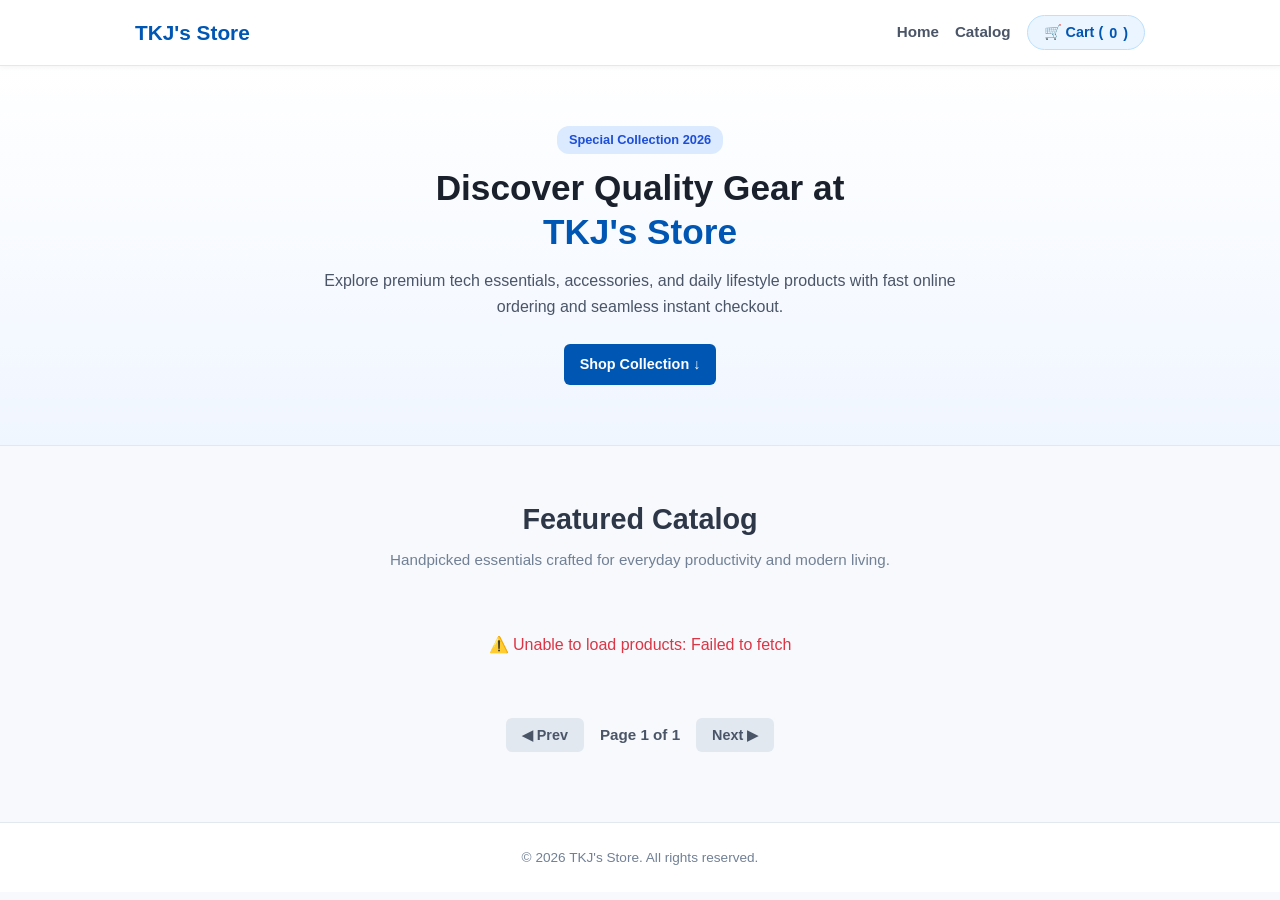
==== index.html @ 3fc10f2a "docs: minor change  README" ====
<!DOCTYPE html>
<html lang="en">
<head>
  <meta charset="UTF-8" />
  <meta name="viewport" content="width=device-width, initial-scale=1.0" />
  <title>TKJ's Store</title>
  <link rel="stylesheet" href="style.css" />
</head>
<body>

  <header class="navbar">
    <div class="container navbar-container">
      <div class="logo">
        <h2>TKJ's Store</h2>
      </div>
      <button id="hamburger-btn" class="hamburger-btn" aria-label="Toggle Navigation">
        <span></span>
        <span></span>
        <span></span>
      </button>
      <nav id="nav-menu" class="nav-menu">
        <a href="#landing" class="nav-link">Home</a>
        <a href="#katalog" class="nav-link">Catalog</a>
        <button id="btn-open-cart" class="btn-cart">
          🛒 Cart (<span id="cart-counter">0</span>)
        </button>
      </nav>
    </div>
  </header>

  <section id="landing" class="hero-section">
    <div class="container hero-container">
      <div class="hero-text">
        <span class="hero-badge">Special Collection 2026</span>
        <h1>Discover Quality Gear at <br><span class="text-primary">TKJ's Store</span></h1>
        <p>
          Explore premium tech essentials, accessories, and daily lifestyle products 
          with fast online ordering and seamless instant checkout.
        </p>
        <a href="#katalog" class="btn btn-primary">Shop Collection ↓</a>
      </div>
    </div>
  </section>

  <section id="katalog" class="catalog-section">
    <div class="container">
      <div class="section-header">
        <h2>Featured Catalog</h2>
        <p>Handpicked essentials crafted for everyday productivity and modern living.</p>
      </div>

      <div id="product-grid" class="product-grid">
        <div class="loading-state">Loading products from catalog...</div>
      </div>

      <div class="pagination-wrapper">
        <button id="btn-prev-page" class="btn btn-secondary btn-page">
          ◀ Prev
        </button>
        <span id="page-info" class="page-info">
          Page 1 of 1
        </span>
        <button id="btn-next-page" class="btn btn-secondary btn-page">
          Next ▶
        </button>
      </div>
    </div>
  </section>

  <div id="cart-modal" class="modal-backdrop hidden">
    <div class="modal-box">
      <div class="modal-header">
        <h3>🛒 Shopping Cart</h3>
        <button id="btn-close-cart" class="btn-close" title="Close">✕</button>
      </div>

      <div class="modal-body">
        <div id="cart-items-list" class="cart-items-list"></div>

        <div class="cart-total-box">
          <span>Total Amount:</span>
          <strong id="cart-grand-total" class="total-price">Rp 0</strong>
        </div>

        <div class="checkout-form-container">
          <h4>Checkout Details:</h4>
          <form id="checkout-form">
            <div class="form-group">
              <label for="buyer-name">Customer Name:</label>
              <input 
                type="text" 
                id="buyer-name" 
                placeholder="Enter your full name..." 
                autocomplete="off"
              />
            </div>
            <button type="submit" id="btn-submit-order" class="btn btn-primary btn-block">
              Proceed to Order ➔
            </button>
          </form>
        </div>
      </div>

      <div class="modal-footer">
        <button id="btn-continue-shopping" class="btn btn-secondary">
          Continue Shopping
        </button>
      </div>
    </div>
  </div>

  <div id="invoice-modal" class="modal-backdrop hidden">
    <div class="modal-box invoice-box">
      <div class="modal-header">
        <h3>🧾 Order Invoice</h3>
        <button id="btn-close-invoice" class="btn-close" title="Close">✕</button>
      </div>

      <div class="modal-body">
        <div class="status-banner">
          <span>Order Status:</span>
          <span id="invoice-status" class="badge badge-pending">PENDING</span>
        </div>

        <div class="invoice-details">
          <div class="detail-row">
            <span>Order ID:</span>
            <strong id="invoice-order-number">-</strong>
          </div>
          <div class="detail-row">
            <span>Customer:</span>
            <strong id="invoice-buyer-name">-</strong>
          </div>
          <div class="detail-row">
            <span>Payment Method:</span>
            <strong>BCA Virtual Account</strong>
          </div>
          <div class="detail-row va-highlight">
            <span>VA Number:</span>
            <div class="va-wrapper">
              <strong id="invoice-va-number" class="va-code">-</strong>
              <button id="btn-copy-va" class="btn-copy" type="button">Copy</button>
            </div>
          </div>
          <div class="detail-row">
            <span>Total Due:</span>
            <strong id="invoice-total-amount" class="text-primary">-</strong>
          </div>
        </div>

        <div id="payment-instructions" class="payment-instructions">
          <p class="inst-title">Virtual Account Payment Steps:</p>
          <ol>
            <li>Open your Mobile Banking or ATM.</li>
            <li>Select <strong>Transfer ➔ Virtual Account</strong>.</li>
            <li>Input the Virtual Account number above and confirm the transaction.</li>
          </ol>
        </div>

        <div id="sandbox-action-box" class="sandbox-box">
          <button id="btn-pay-sandbox" class="btn btn-success btn-block">
            Pay Now
          </button>
        </div>

        <div id="payment-success-box" class="success-box hidden">
          <h4>Payment Confirmed</h4>
          <p>Your payment has been received and your order is now being processed.</p>
        </div>
      </div>

      <div class="modal-footer">
        <button id="btn-finish-invoice" class="btn btn-secondary">
          Close & Back to Store
        </button>
      </div>
    </div>
  </div>

  <footer class="footer">
    <div class="container">
      <p>© 2026 TKJ's Store. All rights reserved.</p>
    </div>
  </footer>

  <script src="app.js"></script>
</body>
</html>
---- style.css ----
* {
  margin: 0;
  padding: 0;
  box-sizing: border-box;
}

body {
  font-family: Arial, Helvetica, sans-serif;
  background-color: #f7f9fc;
  color: #333333;
  line-height: 1.6;
}

.container {
  max-width: 1050px;
  margin: 0 auto;
  padding: 0 20px;
}

.navbar {
  background-color: #ffffff;
  border-bottom: 1px solid #e2e8f0;
  position: sticky;
  top: 0;
  z-index: 100;
  box-shadow: 0 2px 5px rgba(0, 0, 0, 0.04);
}

.navbar-container {
  display: flex;
  justify-content: space-between;
  align-items: center;
  height: 65px;
}

.logo h2 {
  font-size: 1.3rem;
  color: #0056b3;
}

.nav-menu {
  display: flex;
  align-items: center;
  gap: 16px;
}

.nav-link {
  text-decoration: none;
  color: #4a5568;
  font-weight: bold;
  font-size: 0.95rem;
}

.nav-link:hover {
  color: #0056b3;
}

.btn-cart {
  background-color: #ebf5ff;
  border: 1px solid #bce0fd;
  color: #0056b3;
  padding: 8px 16px;
  border-radius: 20px;
  font-size: 0.9rem;
  font-weight: bold;
  cursor: pointer;
  display: flex;
  align-items: center;
  gap: 6px;
  transition: background-color 0.2s;
}

.btn-cart:hover {
  background-color: #d8edfe;
}

.hero-section {
  padding: 60px 0;
  background: linear-gradient(180deg, #ffffff 0%, #f0f6ff 100%);
  border-bottom: 1px solid #e2e8f0;
}

.hero-container {
  display: flex;
  justify-content: center;
  align-items: center;
}

.hero-text {
  max-width: 650px;
  text-align: center;
}

.hero-badge {
  display: inline-block;
  background-color: #dbeafe;
  color: #1d4ed8;
  font-size: 0.8rem;
  font-weight: bold;
  padding: 4px 12px;
  border-radius: 12px;
  margin-bottom: 12px;
}

.hero-text h1 {
  font-size: 2.2rem;
  line-height: 1.25;
  color: #1a202c;
  margin-bottom: 14px;
}

.text-primary {
  color: #0056b3;
}

.hero-text p {
  font-size: 1rem;
  color: #4a5568;
  margin-bottom: 24px;
}

.catalog-section {
  padding: 50px 0 70px;
}

.section-header {
  text-align: center;
  margin-bottom: 30px;
}

.section-header h2 {
  font-size: 1.8rem;
  color: #2d3748;
  margin-bottom: 6px;
}

.section-header p {
  color: #718096;
  font-size: 0.95rem;
}

.product-grid {
  display: grid;
  grid-template-columns: repeat(auto-fill, minmax(230px, 1fr));
  gap: 20px;
  margin-bottom: 30px;
}

.product-card {
  background-color: #ffffff;
  border: 1px solid #e2e8f0;
  border-radius: 8px;
  overflow: hidden;
  box-shadow: 0 2px 6px rgba(0, 0, 0, 0.04);
  display: flex;
  flex-direction: column;
  transition: transform 0.2s, box-shadow 0.2s;
}

.product-card:hover {
  transform: translateY(-3px);
  box-shadow: 0 6px 14px rgba(0, 0, 0, 0.08);
}

.product-img-box {
  width: 100%;
  height: 160px;
  background-color: #edf2f7;
  overflow: hidden;
}

.product-img-box img {
  width: 100%;
  height: 100%;
  object-fit: cover;
}

.product-details {
  padding: 16px;
  display: flex;
  flex-direction: column;
  flex-grow: 1;
}

.product-title {
  font-size: 1rem;
  color: #2d3748;
  margin-bottom: 8px;
  line-height: 1.3;
}

.product-desc {
  font-size: 0.82rem;
  color: #718096;
  margin-bottom: 12px;
  display: -webkit-box;
  -webkit-line-clamp: 2;
  -webkit-box-orient: vertical;
  overflow: hidden;
  flex-grow: 1;
}

.product-price {
  font-size: 1.1rem;
  font-weight: bold;
  color: #0056b3;
  margin-bottom: 12px;
}

.pagination-wrapper {
  display: flex;
  justify-content: center;
  align-items: center;
  gap: 16px;
  margin-top: 20px;
}

.btn-page {
  padding: 8px 16px;
  font-size: 0.9rem;
}

.page-info {
  font-size: 0.95rem;
  font-weight: bold;
  color: #4a5568;
}

.btn {
  display: inline-block;
  padding: 9px 16px;
  border-radius: 6px;
  font-size: 0.9rem;
  font-weight: bold;
  text-decoration: none;
  cursor: pointer;
  border: none;
  text-align: center;
  transition: all 0.2s;
}

.btn-primary {
  background-color: #0056b3;
  color: #ffffff;
}

.btn-primary:hover {
  background-color: #004494;
}

.btn-secondary {
  background-color: #e2e8f0;
  color: #4a5568;
}

.btn-secondary:hover:not(:disabled) {
  background-color: #cbd5e1;
}

.btn-secondary:disabled {
  opacity: 0.5;
  cursor: not-allowed;
}

.btn-success {
  background-color: #16a34a;
  color: #ffffff;
}

.btn-success:hover {
  background-color: #15803d;
}

.btn-block {
  width: 100%;
}

.modal-backdrop {
  position: fixed;
  top: 0;
  left: 0;
  width: 100%;
  height: 100%;
  background-color: rgba(0, 0, 0, 0.55);
  display: flex;
  align-items: center;
  justify-content: center;
  z-index: 1000;
  padding: 16px;
}

.modal-backdrop.hidden {
  display: none !important;
}

.modal-box {
  background-color: #ffffff;
  width: 100%;
  max-width: 520px;
  border-radius: 8px;
  box-shadow: 0 10px 25px rgba(0, 0, 0, 0.25);
  display: flex;
  flex-direction: column;
  max-height: 90vh;
  animation: modalIn 0.2s ease-out;
}

@keyframes modalIn {
  from { transform: scale(0.95); opacity: 0; }
  to { transform: scale(1); opacity: 1; }
}

.modal-header {
  padding: 16px 20px;
  border-bottom: 1px solid #e2e8f0;
  display: flex;
  justify-content: space-between;
  align-items: center;
}

.modal-header h3 {
  font-size: 1.15rem;
  color: #1a202c;
}

.btn-close {
  background: transparent;
  border: none;
  font-size: 1.25rem;
  cursor: pointer;
  color: #718096;
}

.btn-close:hover {
  color: #1a202c;
}

.modal-body {
  padding: 20px;
  overflow-y: auto;
}

.modal-footer {
  padding: 14px 20px;
  border-top: 1px solid #e2e8f0;
  display: flex;
  justify-content: flex-end;
}

.cart-items-list {
  display: flex;
  flex-direction: column;
  gap: 12px;
  margin-bottom: 16px;
  max-height: 220px;
  overflow-y: auto;
}

.cart-item-row {
  display: flex;
  align-items: center;
  gap: 12px;
  padding-bottom: 10px;
  border-bottom: 1px solid #edf2f7;
}

.cart-item-thumb {
  width: 48px;
  height: 48px;
  object-fit: cover;
  border-radius: 4px;
  background-color: #edf2f7;
}

.cart-item-info {
  flex-grow: 1;
}

.cart-item-name {
  font-size: 0.9rem;
  font-weight: bold;
  color: #2d3748;
}

.cart-item-price {
  font-size: 0.85rem;
  color: #0056b3;
}

.cart-item-qty {
  display: flex;
  align-items: center;
  gap: 6px;
}

.btn-qty {
  width: 24px;
  height: 24px;
  border: 1px solid #cbd5e1;
  background-color: #ffffff;
  border-radius: 3px;
  cursor: pointer;
  font-weight: bold;
}

.btn-delete-item {
  background: none;
  border: none;
  color: #e53e3e;
  font-size: 0.8rem;
  cursor: pointer;
  margin-left: 6px;
}

.btn-delete-item:hover {
  text-decoration: underline;
}

.cart-total-box {
  display: flex;
  justify-content: space-between;
  align-items: center;
  padding: 12px;
  background-color: #f8fafc;
  border: 1px solid #e2e8f0;
  border-radius: 6px;
  margin-bottom: 16px;
}

.total-price {
  font-size: 1.15rem;
  color: #0056b3;
}

.checkout-form-container {
  border-top: 1px solid #e2e8f0;
  padding-top: 16px;
}

.checkout-form-container h4 {
  font-size: 0.95rem;
  margin-bottom: 10px;
  color: #2d3748;
}

.form-group {
  margin-bottom: 12px;
}

.form-group label {
  display: block;
  font-size: 0.85rem;
  font-weight: bold;
  margin-bottom: 4px;
  color: #4a5568;
}

.form-group input {
  width: 100%;
  padding: 8px 12px;
  border: 1px solid #cbd5e1;
  border-radius: 4px;
  font-size: 0.9rem;
}

.form-group input:focus {
  outline: none;
  border-color: #0056b3;
}

.status-banner {
  display: flex;
  justify-content: space-between;
  align-items: center;
  padding: 10px 14px;
  background-color: #fef3c7;
  border: 1px solid #fde68a;
  border-radius: 6px;
  margin-bottom: 16px;
  font-size: 0.9rem;
}

.badge {
  padding: 3px 10px;
  border-radius: 12px;
  font-size: 0.8rem;
  font-weight: bold;
}

.badge-pending {
  background-color: #d97706;
  color: #ffffff;
}

.badge-paid {
  background-color: #16a34a;
  color: #ffffff;
}

.invoice-details {
  background-color: #f8fafc;
  border: 1px solid #e2e8f0;
  border-radius: 6px;
  padding: 14px;
  margin-bottom: 14px;
}

.detail-row {
  display: flex;
  justify-content: space-between;
  align-items: center;
  margin-bottom: 8px;
  font-size: 0.88rem;
}

.detail-row:last-child {
  margin-bottom: 0;
  border-top: 1px dashed #cbd5e1;
  padding-top: 8px;
}

.va-highlight {
  background-color: #eff6ff;
  padding: 6px 8px;
  border-radius: 4px;
}

.va-wrapper {
  display: flex;
  align-items: center;
  gap: 8px;
}

.va-code {
  color: #0056b3;
  letter-spacing: 1px;
}

.btn-copy {
  background-color: #ffffff;
  border: 1px solid #bce0fd;
  color: #0056b3;
  padding: 2px 8px;
  border-radius: 4px;
  font-size: 0.75rem;
  font-weight: bold;
  cursor: pointer;
}

.btn-copy:hover {
  background-color: #e8f4fd;
}

.payment-instructions {
  background-color: #f8fafc;
  border: 1px solid #e2e8f0;
  border-radius: 6px;
  padding: 12px 14px;
  font-size: 0.82rem;
  color: #4a5568;
  margin-bottom: 14px;
}

.payment-instructions .inst-title {
  font-weight: bold;
  margin-bottom: 4px;
  color: #2d3748;
}

.payment-instructions ol {
  padding-left: 18px;
  margin: 0;
}

.payment-instructions li {
  margin-bottom: 2px;
}

.sandbox-box {
  margin-bottom: 12px;
}

.success-box {
  background-color: #ecfdf5;
  border: 1px solid #a7f3d0;
  padding: 16px;
  border-radius: 6px;
  text-align: center;
}

.success-icon {
  font-size: 2rem;
  margin-bottom: 4px;
}

.success-box h4 {
  color: #15803d;
  margin-bottom: 4px;
}

.success-box p {
  font-size: 0.85rem;
  color: #4a5568;
}

.footer {
  text-align: center;
  padding: 24px 0;
  background-color: #ffffff;
  border-top: 1px solid #e2e8f0;
  color: #718096;
  font-size: 0.85rem;
}

.loading-state, .empty-state {
  text-align: center;
  padding: 30px;
  color: #718096;
  grid-column: 1 / -1;
}

.hidden {
  display: none !important;
}

.hamburger-btn {
  display: none;
  flex-direction: column;
  justify-content: space-between;
  width: 26px;
  height: 19px;
  background: transparent;
  border: none;
  cursor: pointer;
  padding: 0;
}

.hamburger-btn span {
  width: 100%;
  height: 3px;
  background-color: #1a202c;
  border-radius: 2px;
  transition: all 0.3s ease;
}

.hamburger-btn.active span:nth-child(1) {
  transform: translateY(8px) rotate(45deg);
}

.hamburger-btn.active span:nth-child(2) {
  opacity: 0;
}

.hamburger-btn.active span:nth-child(3) {
  transform: translateY(-8px) rotate(-45deg);
}

@media (max-width: 768px) {
  .hero-container {
    flex-direction: column;
    text-align: center;
  }

  .hamburger-btn {
    display: flex;
  }

  .nav-menu {
    display: none;
    position: absolute;
    top: 65px;
    left: 0;
    width: 100%;
    background-color: #ffffff;
    border-bottom: 1px solid #e2e8f0;
    box-shadow: 0 4px 12px rgba(0, 0, 0, 0.08);
    flex-direction: column;
    align-items: flex-start;
    padding: 16px 20px;
    gap: 12px;
  }

  .nav-menu.active {
    display: flex;
  }

  .nav-menu .nav-link {
    width: 100%;
    padding: 8px 0;
    border-bottom: 1px solid #f1f5f9;
  }

  .nav-menu .btn-cart {
    width: 100%;
    justify-content: center;
    margin-top: 6px;
  }
}
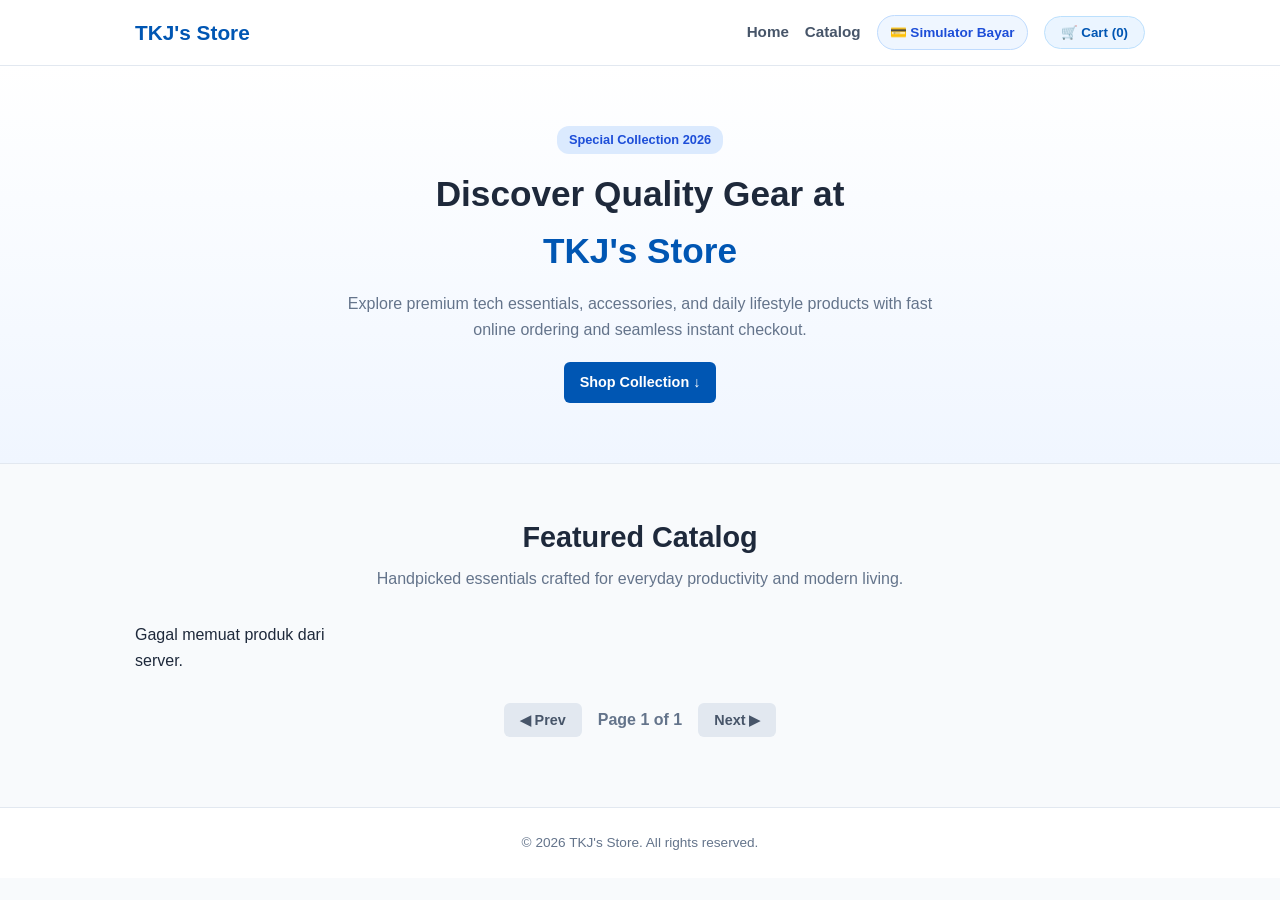
==== commit 6e69ae3a: "sync readme with fe code" ====
--- a/index.html
+++ b/index.html
@@ -4,6 +4,9 @@
   <meta charset="UTF-8" />
   <meta name="viewport" content="width=device-width, initial-scale=1.0" />
   <title>TKJ's Store</title>
+  <link rel="preconnect" href="https://fonts.googleapis.com">
+  <link rel="preconnect" href="https://fonts.gstatic.com" crossorigin>
+  <link href="https://fonts.googleapis.com/css2?family=Plus+Jakarta+Sans:wght@400;500;600;700;800&family=JetBrains+Mono:wght@600;700&display=swap" rel="stylesheet">
   <link rel="stylesheet" href="style.css" />
 </head>
 <body>
@@ -21,6 +24,7 @@
       <nav id="nav-menu" class="nav-menu">
         <a href="#landing" class="nav-link">Home</a>
         <a href="#katalog" class="nav-link">Catalog</a>
+        <a href="sandbox.html" target="_blank" class="nav-link nav-sandbox-link">💳 Simulator Bayar</a>
         <button id="btn-open-cart" class="btn-cart">
           🛒 Cart (<span id="cart-counter">0</span>)
         </button>
@@ -149,23 +153,29 @@
         </div>
 
         <div id="payment-instructions" class="payment-instructions">
-          <p class="inst-title">Virtual Account Payment Steps:</p>
+          <p class="inst-title">Petunjuk Pembayaran BCA Virtual Account:</p>
           <ol>
-            <li>Open your Mobile Banking or ATM.</li>
-            <li>Select <strong>Transfer ➔ Virtual Account</strong>.</li>
-            <li>Input the Virtual Account number above and confirm the transaction.</li>
+            <li>Salin <strong>Nomor Virtual Account</strong> di atas.</li>
+            <li>Buka <strong>Simulator Pembayaran (m-Banking BCA)</strong> di tab terpisah.</li>
+            <li>Periksa detail tagihan Anda dan klik <strong>Bayar Sekarang</strong>.</li>
+            <li>Kembali ke halaman ini, lalu klik <strong>Cek Status Pembayaran</strong>.</li>
           </ol>
         </div>
 
-        <div id="sandbox-action-box" class="sandbox-box">
-          <button id="btn-pay-sandbox" class="btn btn-success btn-block">
-            Pay Now
+        <div id="sandbox-action-box" class="simulator-action-box">
+          <a id="btn-open-simulator" href="sandbox.html" target="_blank" class="btn btn-simulator btn-block">
+            🏦 Buka Simulator Pembayaran (BCA) ↗
+          </a>
+          <button id="btn-check-payment" type="button" class="btn btn-secondary btn-block" style="margin-top: 8px;">
+            🔄 Cek Status Pembayaran
           </button>
         </div>
 
         <div id="payment-success-box" class="success-box hidden">
-          <h4>Payment Confirmed</h4>
-          <p>Your payment has been received and your order is now being processed.</p>
+          <div class="success-icon">🎉</div>
+          <h4>Pembayaran Lunas & Dikonfirmasi!</h4>
+          <p>Terima kasih! Pembayaran Virtual Account Anda telah terverifikasi oleh server. Pesanan kini sedang diproses.</p>
+          <div id="payment-confirmed-time" class="confirmed-time"></div>
         </div>
       </div>
 
--- a/style.css
+++ b/style.css
@@ -6,8 +6,8 @@
 
 body {
   font-family: Arial, Helvetica, sans-serif;
-  background-color: #f7f9fc;
-  color: #333333;
+  background-color: #f8fafc;
+  color: #1e293b;
   line-height: 1.6;
 }
 
@@ -15,6 +15,50 @@
   max-width: 1050px;
   margin: 0 auto;
   padding: 0 20px;
+}
+
+.hidden {
+  display: none !important;
+}
+
+.btn {
+  display: inline-block;
+  padding: 9px 16px;
+  border-radius: 6px;
+  font-size: 0.9rem;
+  font-weight: bold;
+  text-decoration: none;
+  cursor: pointer;
+  border: none;
+  text-align: center;
+}
+
+.btn-primary {
+  background-color: #0056b3;
+  color: #ffffff;
+}
+
+.btn-primary:hover {
+  background-color: #004494;
+}
+
+.btn-secondary {
+  background-color: #e2e8f0;
+  color: #475569;
+}
+
+.btn-simulator {
+  background: #003893;
+  color: #ffffff;
+}
+
+.btn-block {
+  width: 100%;
+}
+
+.btn-disabled, .btn:disabled {
+  opacity: 0.5;
+  cursor: not-allowed;
 }
 
 .navbar {
@@ -23,7 +67,6 @@
   position: sticky;
   top: 0;
   z-index: 100;
-  box-shadow: 0 2px 5px rgba(0, 0, 0, 0.04);
 }
 
 .navbar-container {
@@ -46,13 +89,18 @@
 
 .nav-link {
   text-decoration: none;
-  color: #4a5568;
+  color: #475569;
   font-weight: bold;
   font-size: 0.95rem;
 }
 
-.nav-link:hover {
-  color: #0056b3;
+.nav-sandbox-link {
+  background: #eff6ff;
+  color: #1d4ed8;
+  padding: 6px 12px;
+  border-radius: 20px;
+  font-size: 0.85rem;
+  border: 1px solid #bfdbfe;
 }
 
 .btn-cart {
@@ -61,33 +109,29 @@
   color: #0056b3;
   padding: 8px 16px;
   border-radius: 20px;
-  font-size: 0.9rem;
-  font-weight: bold;
-  cursor: pointer;
-  display: flex;
-  align-items: center;
-  gap: 6px;
-  transition: background-color 0.2s;
-}
-
-.btn-cart:hover {
-  background-color: #d8edfe;
+  font-weight: bold;
+  cursor: pointer;
+}
+
+.hamburger-btn {
+  display: none;
+  flex-direction: column;
+  gap: 4px;
+  background: none;
+  border: none;
+  cursor: pointer;
+}
+
+.hamburger-btn span {
+  width: 24px;
+  height: 3px;
+  background-color: #1e293b;
 }
 
 .hero-section {
   padding: 60px 0;
   background: linear-gradient(180deg, #ffffff 0%, #f0f6ff 100%);
   border-bottom: 1px solid #e2e8f0;
-}
-
-.hero-container {
-  display: flex;
-  justify-content: center;
-  align-items: center;
-}
-
-.hero-text {
-  max-width: 650px;
   text-align: center;
 }
 
@@ -104,9 +148,7 @@
 
 .hero-text h1 {
   font-size: 2.2rem;
-  line-height: 1.25;
-  color: #1a202c;
-  margin-bottom: 14px;
+  margin-bottom: 12px;
 }
 
 .text-primary {
@@ -114,9 +156,9 @@
 }
 
 .hero-text p {
-  font-size: 1rem;
-  color: #4a5568;
-  margin-bottom: 24px;
+  color: #64748b;
+  max-width: 600px;
+  margin: 0 auto 20px;
 }
 
 .catalog-section {
@@ -130,13 +172,11 @@
 
 .section-header h2 {
   font-size: 1.8rem;
-  color: #2d3748;
   margin-bottom: 6px;
 }
 
 .section-header p {
-  color: #718096;
-  font-size: 0.95rem;
+  color: #64748b;
 }
 
 .product-grid {
@@ -151,22 +191,15 @@
   border: 1px solid #e2e8f0;
   border-radius: 8px;
   overflow: hidden;
-  box-shadow: 0 2px 6px rgba(0, 0, 0, 0.04);
   display: flex;
   flex-direction: column;
-  transition: transform 0.2s, box-shadow 0.2s;
-}
-
-.product-card:hover {
-  transform: translateY(-3px);
-  box-shadow: 0 6px 14px rgba(0, 0, 0, 0.08);
 }
 
 .product-img-box {
   width: 100%;
   height: 160px;
   background-color: #edf2f7;
-  overflow: hidden;
+  position: relative;
 }
 
 .product-img-box img {
@@ -175,6 +208,26 @@
   object-fit: cover;
 }
 
+.stock-badge {
+  position: absolute;
+  top: 8px;
+  right: 8px;
+  padding: 3px 8px;
+  border-radius: 12px;
+  font-size: 0.75rem;
+  font-weight: bold;
+}
+
+.stock-badge.in-stock {
+  background: #dcfce7;
+  color: #166534;
+}
+
+.stock-badge.out-of-stock {
+  background: #fee2e2;
+  color: #991b1b;
+}
+
 .product-details {
   padding: 16px;
   display: flex;
@@ -184,27 +237,36 @@
 
 .product-title {
   font-size: 1rem;
-  color: #2d3748;
-  margin-bottom: 8px;
-  line-height: 1.3;
+  margin-bottom: 6px;
 }
 
 .product-desc {
   font-size: 0.82rem;
-  color: #718096;
+  color: #64748b;
   margin-bottom: 12px;
+  flex-grow: 1;
   display: -webkit-box;
   -webkit-line-clamp: 2;
   -webkit-box-orient: vertical;
   overflow: hidden;
-  flex-grow: 1;
+}
+
+.product-meta {
+  display: flex;
+  justify-content: space-between;
+  align-items: center;
+  margin-bottom: 12px;
 }
 
 .product-price {
   font-size: 1.1rem;
   font-weight: bold;
   color: #0056b3;
-  margin-bottom: 12px;
+}
+
+.product-stock-text {
+  font-size: 0.8rem;
+  color: #64748b;
 }
 
 .pagination-wrapper {
@@ -212,76 +274,17 @@
   justify-content: center;
   align-items: center;
   gap: 16px;
-  margin-top: 20px;
-}
-
-.btn-page {
-  padding: 8px 16px;
-  font-size: 0.9rem;
 }
 
 .page-info {
-  font-size: 0.95rem;
-  font-weight: bold;
-  color: #4a5568;
-}
-
-.btn {
-  display: inline-block;
-  padding: 9px 16px;
-  border-radius: 6px;
-  font-size: 0.9rem;
-  font-weight: bold;
-  text-decoration: none;
-  cursor: pointer;
-  border: none;
-  text-align: center;
-  transition: all 0.2s;
-}
-
-.btn-primary {
-  background-color: #0056b3;
-  color: #ffffff;
-}
-
-.btn-primary:hover {
-  background-color: #004494;
-}
-
-.btn-secondary {
-  background-color: #e2e8f0;
-  color: #4a5568;
-}
-
-.btn-secondary:hover:not(:disabled) {
-  background-color: #cbd5e1;
-}
-
-.btn-secondary:disabled {
-  opacity: 0.5;
-  cursor: not-allowed;
-}
-
-.btn-success {
-  background-color: #16a34a;
-  color: #ffffff;
-}
-
-.btn-success:hover {
-  background-color: #15803d;
-}
-
-.btn-block {
-  width: 100%;
+  font-weight: bold;
+  color: #64748b;
 }
 
 .modal-backdrop {
   position: fixed;
-  top: 0;
-  left: 0;
-  width: 100%;
-  height: 100%;
-  background-color: rgba(0, 0, 0, 0.55);
+  inset: 0;
+  background-color: rgba(0, 0, 0, 0.5);
   display: flex;
   align-items: center;
   justify-content: center;
@@ -289,25 +292,15 @@
   padding: 16px;
 }
 
-.modal-backdrop.hidden {
-  display: none !important;
-}
-
 .modal-box {
   background-color: #ffffff;
   width: 100%;
-  max-width: 520px;
+  max-width: 500px;
   border-radius: 8px;
-  box-shadow: 0 10px 25px rgba(0, 0, 0, 0.25);
+  max-height: 90vh;
+  overflow-y: auto;
   display: flex;
   flex-direction: column;
-  max-height: 90vh;
-  animation: modalIn 0.2s ease-out;
-}
-
-@keyframes modalIn {
-  from { transform: scale(0.95); opacity: 0; }
-  to { transform: scale(1); opacity: 1; }
 }
 
 .modal-header {
@@ -318,72 +311,59 @@
   align-items: center;
 }
 
-.modal-header h3 {
-  font-size: 1.15rem;
-  color: #1a202c;
-}
-
 .btn-close {
-  background: transparent;
+  background: none;
   border: none;
   font-size: 1.25rem;
   cursor: pointer;
-  color: #718096;
-}
-
-.btn-close:hover {
-  color: #1a202c;
+  color: #64748b;
 }
 
 .modal-body {
   padding: 20px;
+}
+
+.modal-footer {
+  padding: 12px 20px;
+  border-top: 1px solid #e2e8f0;
+  display: flex;
+  justify-content: flex-end;
+}
+
+.cart-items-list {
+  display: flex;
+  flex-direction: column;
+  gap: 10px;
+  margin-bottom: 16px;
+  max-height: 200px;
   overflow-y: auto;
 }
 
-.modal-footer {
-  padding: 14px 20px;
-  border-top: 1px solid #e2e8f0;
-  display: flex;
-  justify-content: flex-end;
-}
-
-.cart-items-list {
-  display: flex;
-  flex-direction: column;
-  gap: 12px;
-  margin-bottom: 16px;
-  max-height: 220px;
-  overflow-y: auto;
-}
-
 .cart-item-row {
   display: flex;
   align-items: center;
-  gap: 12px;
-  padding-bottom: 10px;
+  gap: 10px;
   border-bottom: 1px solid #edf2f7;
+  padding-bottom: 8px;
 }
 
 .cart-item-thumb {
-  width: 48px;
-  height: 48px;
+  width: 44px;
+  height: 44px;
   object-fit: cover;
   border-radius: 4px;
-  background-color: #edf2f7;
 }
 
 .cart-item-info {
   flex-grow: 1;
+  font-size: 0.85rem;
 }
 
 .cart-item-name {
-  font-size: 0.9rem;
-  font-weight: bold;
-  color: #2d3748;
+  font-weight: bold;
 }
 
 .cart-item-price {
-  font-size: 0.85rem;
   color: #0056b3;
 }
 
@@ -397,50 +377,40 @@
   width: 24px;
   height: 24px;
   border: 1px solid #cbd5e1;
-  background-color: #ffffff;
+  background: white;
+  cursor: pointer;
   border-radius: 3px;
-  cursor: pointer;
   font-weight: bold;
 }
 
 .btn-delete-item {
   background: none;
   border: none;
-  color: #e53e3e;
+  color: #dc2626;
   font-size: 0.8rem;
   cursor: pointer;
   margin-left: 6px;
 }
 
-.btn-delete-item:hover {
-  text-decoration: underline;
-}
-
 .cart-total-box {
   display: flex;
   justify-content: space-between;
-  align-items: center;
   padding: 12px;
   background-color: #f8fafc;
   border: 1px solid #e2e8f0;
   border-radius: 6px;
   margin-bottom: 16px;
+  font-weight: bold;
 }
 
 .total-price {
+  color: #0056b3;
   font-size: 1.15rem;
-  color: #0056b3;
 }
 
 .checkout-form-container {
   border-top: 1px solid #e2e8f0;
-  padding-top: 16px;
-}
-
-.checkout-form-container h4 {
-  font-size: 0.95rem;
-  margin-bottom: 10px;
-  color: #2d3748;
+  padding-top: 14px;
 }
 
 .form-group {
@@ -452,7 +422,6 @@
   font-size: 0.85rem;
   font-weight: bold;
   margin-bottom: 4px;
-  color: #4a5568;
 }
 
 .form-group input {
@@ -460,63 +429,49 @@
   padding: 8px 12px;
   border: 1px solid #cbd5e1;
   border-radius: 4px;
-  font-size: 0.9rem;
-}
-
-.form-group input:focus {
-  outline: none;
-  border-color: #0056b3;
 }
 
 .status-banner {
   display: flex;
   justify-content: space-between;
   align-items: center;
-  padding: 10px 14px;
+  padding: 8px 12px;
   background-color: #fef3c7;
   border: 1px solid #fde68a;
   border-radius: 6px;
-  margin-bottom: 16px;
-  font-size: 0.9rem;
+  margin-bottom: 14px;
 }
 
 .badge {
-  padding: 3px 10px;
+  padding: 3px 8px;
   border-radius: 12px;
-  font-size: 0.8rem;
+  font-size: 0.75rem;
   font-weight: bold;
 }
 
 .badge-pending {
   background-color: #d97706;
-  color: #ffffff;
+  color: white;
 }
 
 .badge-paid {
   background-color: #16a34a;
-  color: #ffffff;
+  color: white;
 }
 
 .invoice-details {
   background-color: #f8fafc;
   border: 1px solid #e2e8f0;
   border-radius: 6px;
-  padding: 14px;
+  padding: 12px;
   margin-bottom: 14px;
+  font-size: 0.88rem;
 }
 
 .detail-row {
   display: flex;
   justify-content: space-between;
-  align-items: center;
   margin-bottom: 8px;
-  font-size: 0.88rem;
-}
-
-.detail-row:last-child {
-  margin-bottom: 0;
-  border-top: 1px dashed #cbd5e1;
-  padding-top: 8px;
 }
 
 .va-highlight {
@@ -533,74 +488,51 @@
 
 .va-code {
   color: #0056b3;
-  letter-spacing: 1px;
+  font-family: monospace;
+  font-size: 1rem;
 }
 
 .btn-copy {
-  background-color: #ffffff;
-  border: 1px solid #bce0fd;
-  color: #0056b3;
+  background-color: white;
+  border: 1px solid #cbd5e1;
   padding: 2px 8px;
   border-radius: 4px;
   font-size: 0.75rem;
-  font-weight: bold;
-  cursor: pointer;
-}
-
-.btn-copy:hover {
-  background-color: #e8f4fd;
+  cursor: pointer;
 }
 
 .payment-instructions {
   background-color: #f8fafc;
   border: 1px solid #e2e8f0;
   border-radius: 6px;
-  padding: 12px 14px;
+  padding: 12px;
   font-size: 0.82rem;
-  color: #4a5568;
   margin-bottom: 14px;
 }
 
-.payment-instructions .inst-title {
-  font-weight: bold;
-  margin-bottom: 4px;
-  color: #2d3748;
-}
-
 .payment-instructions ol {
-  padding-left: 18px;
-  margin: 0;
-}
-
-.payment-instructions li {
-  margin-bottom: 2px;
-}
-
-.sandbox-box {
-  margin-bottom: 12px;
+  padding-left: 20px;
+}
+
+.simulator-action-box {
+  background-color: #f8fafc;
+  border: 1px solid #e2e8f0;
+  border-radius: 8px;
+  padding: 14px;
+  margin-bottom: 14px;
 }
 
 .success-box {
   background-color: #ecfdf5;
   border: 1px solid #a7f3d0;
   padding: 16px;
-  border-radius: 6px;
+  border-radius: 8px;
   text-align: center;
 }
 
 .success-icon {
   font-size: 2rem;
   margin-bottom: 4px;
-}
-
-.success-box h4 {
-  color: #15803d;
-  margin-bottom: 4px;
-}
-
-.success-box p {
-  font-size: 0.85rem;
-  color: #4a5568;
 }
 
 .footer {
@@ -608,59 +540,18 @@
   padding: 24px 0;
   background-color: #ffffff;
   border-top: 1px solid #e2e8f0;
-  color: #718096;
+  color: #64748b;
   font-size: 0.85rem;
 }
 
-.loading-state, .empty-state {
+.empty-state {
   text-align: center;
   padding: 30px;
-  color: #718096;
+  color: #64748b;
   grid-column: 1 / -1;
 }
 
-.hidden {
-  display: none !important;
-}
-
-.hamburger-btn {
-  display: none;
-  flex-direction: column;
-  justify-content: space-between;
-  width: 26px;
-  height: 19px;
-  background: transparent;
-  border: none;
-  cursor: pointer;
-  padding: 0;
-}
-
-.hamburger-btn span {
-  width: 100%;
-  height: 3px;
-  background-color: #1a202c;
-  border-radius: 2px;
-  transition: all 0.3s ease;
-}
-
-.hamburger-btn.active span:nth-child(1) {
-  transform: translateY(8px) rotate(45deg);
-}
-
-.hamburger-btn.active span:nth-child(2) {
-  opacity: 0;
-}
-
-.hamburger-btn.active span:nth-child(3) {
-  transform: translateY(-8px) rotate(-45deg);
-}
-
 @media (max-width: 768px) {
-  .hero-container {
-    flex-direction: column;
-    text-align: center;
-  }
-
   .hamburger-btn {
     display: flex;
   }
@@ -673,9 +564,7 @@
     width: 100%;
     background-color: #ffffff;
     border-bottom: 1px solid #e2e8f0;
-    box-shadow: 0 4px 12px rgba(0, 0, 0, 0.08);
     flex-direction: column;
-    align-items: flex-start;
     padding: 16px 20px;
     gap: 12px;
   }
@@ -683,16 +572,23 @@
   .nav-menu.active {
     display: flex;
   }
-
-  .nav-menu .nav-link {
-    width: 100%;
-    padding: 8px 0;
-    border-bottom: 1px solid #f1f5f9;
-  }
-
-  .nav-menu .btn-cart {
-    width: 100%;
-    justify-content: center;
-    margin-top: 6px;
-  }
-}
+}
+
+.sandbox-page {
+  display: flex;
+  justify-content: center;
+  align-items: center;
+  min-height: 100vh;
+  padding: 20px;
+}
+
+.sandbox-card {
+  background: #ffffff;
+  width: 100%;
+  max-width: 400px;
+  padding: 24px;
+  border-radius: 8px;
+  border: 1px solid #e2e8f0;
+  box-shadow: 0 4px 12px rgba(0, 0, 0, 0.06);
+}
+
